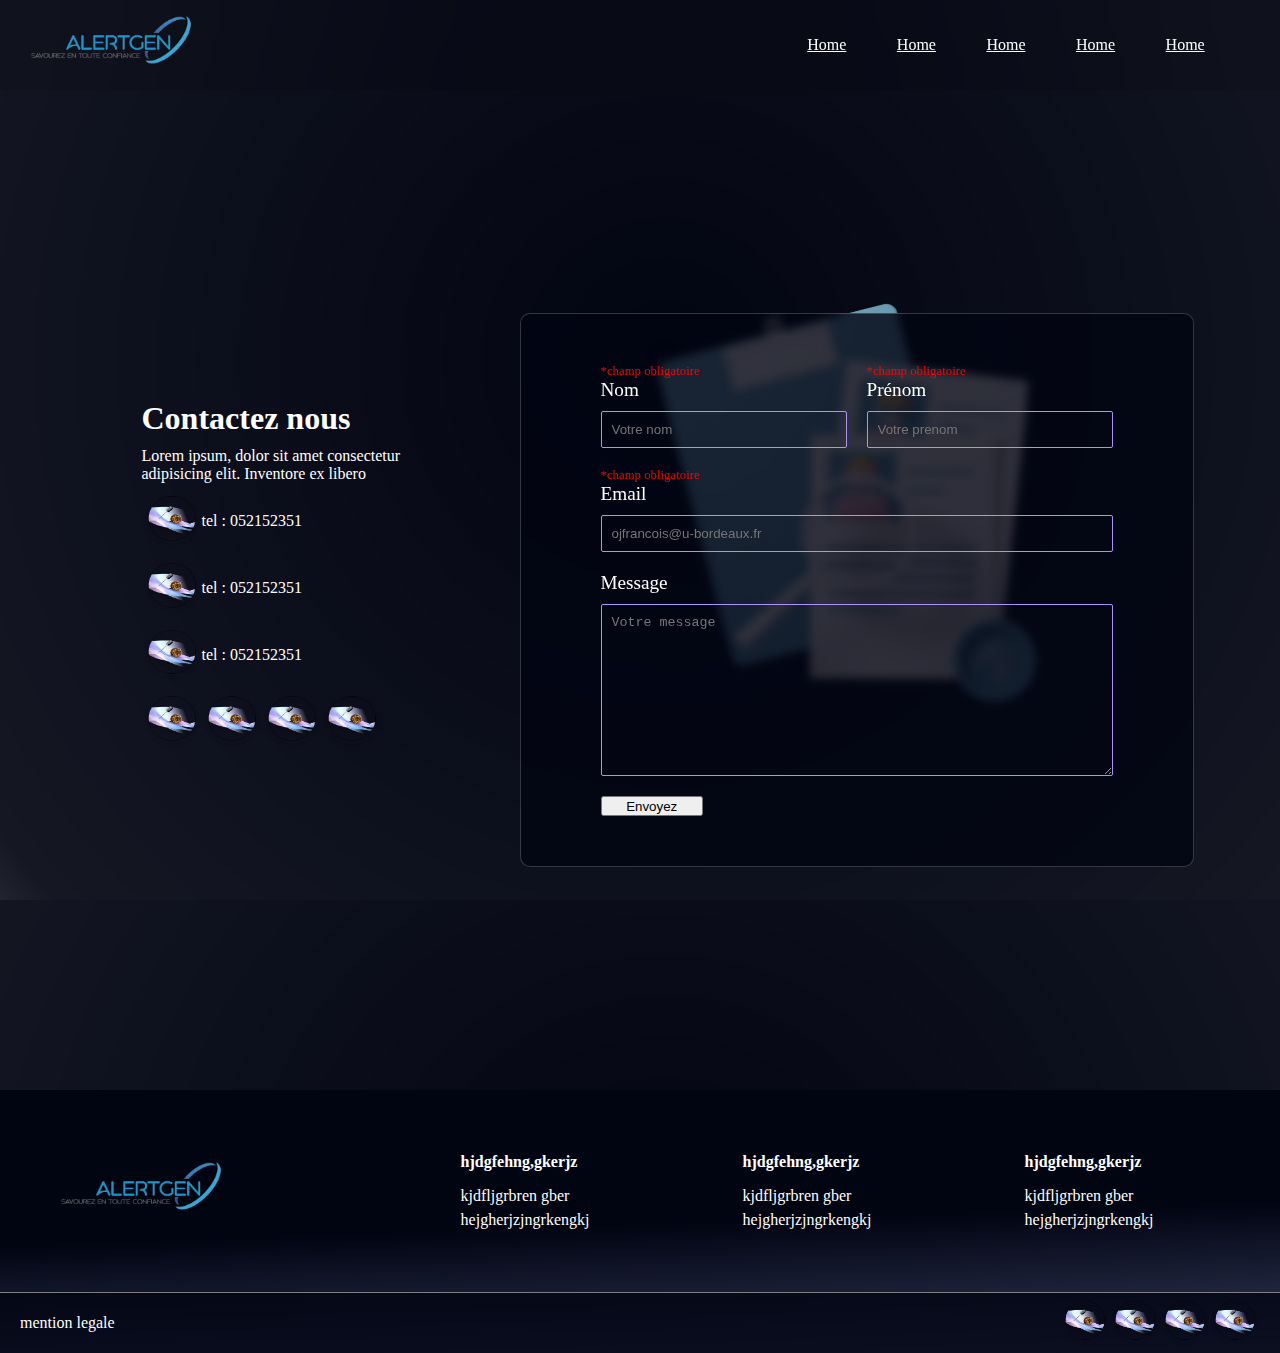
==== contact.html @ 4a850ba9 "Petite modif" ====
<!DOCTYPE html>
<html lang="en">

<head>
    <meta charset="UTF-8">
    <meta name="viewport" content="width=device-width, initial-scale=1.0">
    <title>Contacte</title>
    <link rel="stylesheet" href="contact.css">
</head>

<body>
    <header>
        <nav>
            <img src="logo.png" alt="logo entreprise">
            <ul class="menu-nav">
                <li><a href="#">Home</a></li>
                <li><a href="#">Home</a></li>
                <li><a href="#">Home</a></li>
                <li><a href="#">Home</a></li>
                <li><a href="#">Home</a></li>
            </ul>
        </nav>
    </header>
    <main>
        <section class="info">
            <div>
                <h3>Contactez nous</h3>
                <p>Lorem ipsum, dolor sit amet consectetur adipisicing elit. Inventore ex libero</p>
            </div>
            <div>
                <img src="aller.png" alt="">
                <p> tel : 052152351</p>
            </div>
            <div>
                <img src="aller.png" alt="">
                <p> tel : 052152351</p>
            </div>
            <div>
                <img src="aller.png" alt="">
                <p> tel : 052152351</p>
            </div>
            <div>
                <img src="aller.png" alt="">
                <img src="aller.png" alt="">
                <img src="aller.png" alt="">
                <img src="aller.png" alt="">
            </div>
        </section>
        <section class="formulaire">
            <form action="">
                <div>
                    <label for="nom">Nom<input type="text" placeholder="Votre nom" name="nom" required></label>
                    <label for="prenom">Prénom<input type="text" placeholder="Votre prenom" name="prenom"
                            required></label>
                </div>
                <label for="email">Email<input type="email" placeholder="ojfrancois@u-bordeaux.fr" name="email"
                        required></label>
                <label for="msg">Message<textarea name="msg" cols="30" rows="10"
                        placeholder="Votre message"></textarea></label>
                <button type="submit"> Envoyez</button>
            </form>
        </section>
        <video autoplay loop muted>
            <source src="arriere-formulaire.webm" type="video/webm">
        </video>
    </main>
    <footer>
        <div>
            <img src="logo.png" alt="">
            <div>
            <ul>
                <li>
                    <h4>hjdgfehng,gkerjz</h4>
                </li>
                <li>
                    kjdfljgrbren gber
                </li>
                <li>
                    hejgherjzjngrkengkj
                </li>
            </ul>
            <ul>
                <li>
                    <h4>hjdgfehng,gkerjz</h4>
                </li>
                <li>
                    kjdfljgrbren gber
                </li>
                <li>
                    hejgherjzjngrkengkj
                </li>
            </ul>
            <ul>
                <li>
                    <h4>hjdgfehng,gkerjz</h4>
                </li>
                <li>
                    kjdfljgrbren gber
                </li>
                <li>
                    hejgherjzjngrkengkj
                </li>
            </ul>
        </div>
        </div>
        <div class="bas_footer">
            <p>mention legale</p>
            <div>
                <img src="aller.png" alt="">
                <img src="aller.png" alt="">
                <img src="aller.png" alt="">
                <img src="aller.png" alt="">
            </div>
        </div>
    </footer>
</body>

</html>
---- contact.css ----
* {
    margin: 0;
    padding: 0;
}
body{
    background: radial-gradient(circle at 52% 40%, rgba(1, 4, 17, 1) 0%, rgba(1, 4, 17, 0.92) 95%, rgba(1, 4, 17, 0.87) 100%);
    color: white;
    height: 100vh;
}
header {
    position: relative;
    z-index: 2;
    height: 90px;
    background: rgba(0, 0, 0, 0.1);
    backdrop-filter: blur(50px);
}

nav {

    height: 90px;
    display: flex;
    justify-content: space-between;
    align-items: center;
}

nav img {
    justify-self: flex-start;
    align-items: center;
    width: 200px;
    height: 80px;
    margin-left: 20px;
}

.menu-nav {
    margin-right: 50px;
    width: 35%;
    list-style-type: none;
    display: flex;
    justify-content: space-around;
    align-items: center;

}



.menu-nav li {
    text-decoration: none;
    margin: 12px;

}

.menu-nav li a {
    color: white;
}

.menu-nav li a:hover {
    color: aqua;
}

main{
    display: flex;
    justify-content: space-around;
    align-items: center;
    height:100%;
    width: 100%;
    margin-top: 50px;
    margin-bottom: 50px;
}

.info{
    
    margin-left: 5rem;
    padding: 50px;
    padding-top: 20px;
    width: 25%;
    
    
}
.info div{
    display: flex;
    align-items: center;
    padding: 5px;
}

.info div img{
    width: 60px;
}

h3{
    font-size: 2rem;
}
.formulaire{
    width: 40%;
    max-height: fit-content;
    background: rgba(1, 4, 17, 0.80) ;
    border: 0.5px solid rgba(255, 255, 255, 0.2);
    border-radius: 10px;
    backdrop-filter: blur(5px);
    margin-right: 5rem;
    padding-left: 5rem;
    padding-right: 5rem;
    position: relative;
    z-index: 30;

}

.info div:first-child{
    display: flex;
    flex-direction: column;
    align-items: flex-start;
    gap: 10px;
    
}

form{
    display: flex;
    flex-direction: column;
    width: 100%;
    gap: 20px;
    margin-top: 50px;
    margin-bottom: 50px;
    position: relative;
    z-index: 2;

}


label{
    display: flex;
    flex-direction: column;
    width: 100%;
    font-size: 1.2rem;
}
form div{
    display: flex;
    gap: 20px;
}


input,textarea{
    background: none;
    border: 1.5px solid rgb(174, 146, 252);
    border-radius: 2px;
    padding: 10px;
    margin-top: 10px;
    color: aliceblue;
}

form button{
    width: 20%;
    height: 20px;
}
video{
    position: absolute;
    width: 60%;
    height: 60%;
    top: 228px;
    right: 44px;
    object-fit: contain;
    z-index: 0;
}

input:valid{border: 1.5px solid rgb(165, 199, 138);}
input:invalid{border: 1.5px solid rgb(174, 146, 252);}

label:has(> [required])::before{
    content: "*champ obligatoire";
    color: red;
    font-size: 0.8rem;
}

footer{
    width: 100%;
    max-height: fit-content;
    background: linear-gradient(178deg, #010411 50.68%, rgba(61, 69, 107, 0.79) 98.61%);
    color: white;
}

footer ul{
    list-style-type: none;
    
}

footer div:first-child{
    border-bottom: 1px solid gray;
    display: flex;
    justify-content: space-between;
    padding: 50px;
}

footer div:first-child>div{
    display: flex;
    width: 70%;
    justify-content: space-around;
    padding: 10px;
    gap: 20px;
}

footer div:first-child>img{
    width: 200px;
    height: 80px;
    display: flex;
    justify-self: flex-start;
    align-self: center;
}
.bas_footer{
    /*background-image: url(img_footer.svg) ;*/
    background-color:rgba(1, 4, 17, 0.79);
    height: 60px;
    background-size: cover;
    width: 100%;
    display: flex;
    justify-content: space-between;
    align-items: center;
    
    
}

.bas_footer img{
    width: 50px;
    height: 50px;
   
}

.bas_footer img:hover{
    transform: scale(1.1);
}
footer h4{
    margin-bottom: 10px;
}

footer li{
    padding: 3px;
}
.bas_footer>div{
    display: flex;
    margin-right: 20px;
    transition: 0.5s;
}

.bas_footer>p{
    margin-left: 20px;
}
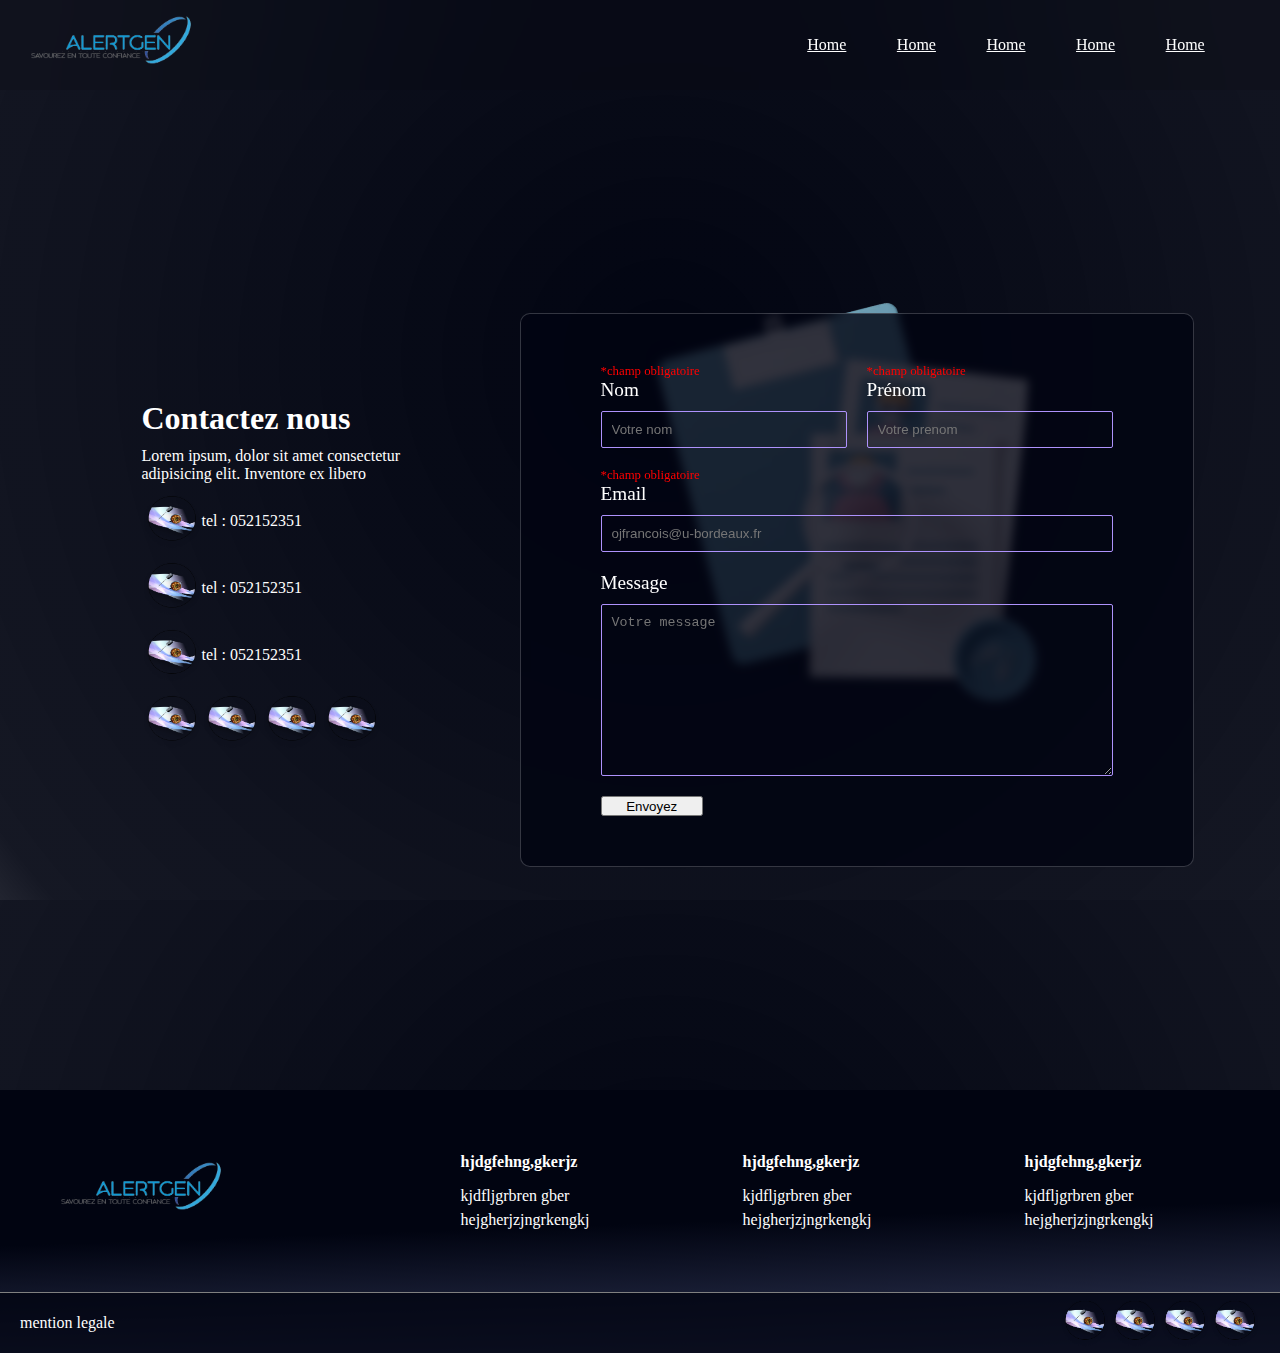
==== commit 7508b40a: "page detail entreprise" ====
--- a/contact.html
+++ b/contact.html
@@ -1,5 +1,5 @@
 <!DOCTYPE html>
-<html lang="en">
+<html lang="fr">
 
 <head>
     <meta charset="UTF-8">
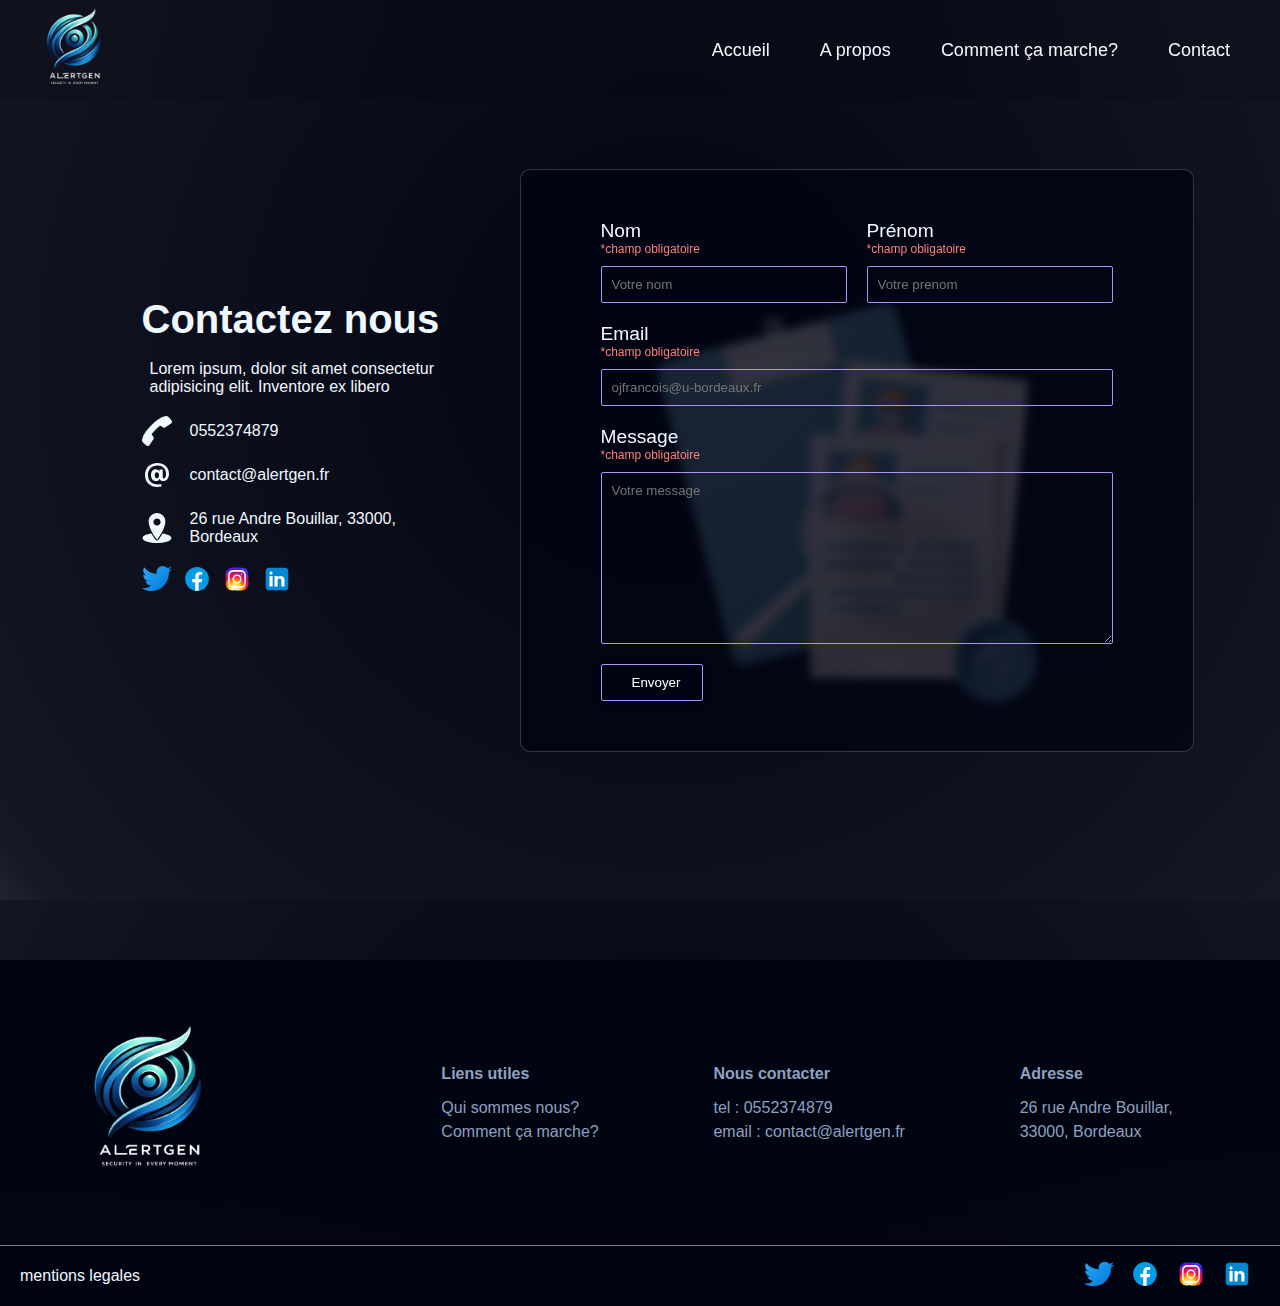
==== commit 026a1a51: "page contact responsive" ====
--- a/contact.html
+++ b/contact.html
@@ -9,55 +9,69 @@
 </head>
 
 <body>
-    <header>
-        <nav>
-            <img src="logo.png" alt="logo entreprise">
-            <ul class="menu-nav">
-                <li><a href="#">Home</a></li>
-                <li><a href="#">Home</a></li>
-                <li><a href="#">Home</a></li>
-                <li><a href="#">Home</a></li>
-                <li><a href="#">Home</a></li>
+    <header class="header">
+        <div class="logo">
+            <a href="#">
+                <img src="logo_alertgen.png" alt="">
+            </a>
+        </div>
+        <div class="navigation">
+
+            <input type="checkbox" class="menu-tel">
+            <div class="hamburger"></div>
+            <ul class="menu">
+                <li><a href="index.html">Accueil</a></li>
+                <li><a href="qui_sommes_nous.html">A propos</a></li>
+                <li><a href="detail_entreprise.html">Comment ça marche?</a></li>
+                <li><a href="contact.html">Contact</a></li>
             </ul>
-        </nav>
+        </div>
     </header>
     <main>
         <section class="info">
             <div>
-                <h3>Contactez nous</h3>
+                <h1>Contactez nous</h1>
                 <p>Lorem ipsum, dolor sit amet consectetur adipisicing elit. Inventore ex libero</p>
             </div>
             <div>
-                <img src="aller.png" alt="">
-                <p> tel : 052152351</p>
+                <img src="tel.png" alt="icone telephone">
+                <p> 0552374879</p>
             </div>
             <div>
-                <img src="aller.png" alt="">
-                <p> tel : 052152351</p>
+                <img src="arobase.svg" alt="icone @">
+                <p>contact@alertgen.fr</p>
             </div>
             <div>
-                <img src="aller.png" alt="">
-                <p> tel : 052152351</p>
+                <img src="point_gps.svg" alt="icone point gps">
+                <p>26 rue Andre Bouillar, 33000, Bordeaux</p>
             </div>
             <div>
-                <img src="aller.png" alt="">
-                <img src="aller.png" alt="">
-                <img src="aller.png" alt="">
-                <img src="aller.png" alt="">
+                <img src="twitter.svg" alt="twitter">
+                <img src="Facebook.svg" alt="facebook">
+                <img src="Instagram.svg" alt="Instagram">
+                <img src="LinkedIn.svg" alt="LinkedIn">
             </div>
         </section>
         <section class="formulaire">
-            <form action="">
+            <form>
                 <div>
-                    <label for="nom">Nom<input type="text" placeholder="Votre nom" name="nom" required></label>
-                    <label for="prenom">Prénom<input type="text" placeholder="Votre prenom" name="prenom"
-                            required></label>
+                    <label for="nom">
+                        Nom
+                        <span>*champ obligatoire</span>
+                        <input type="text" placeholder="Votre nom" id="nom" name="nom" required>
+                    </label>
+                    <label for="prenom">Prénom
+                        <span>*champ obligatoire</span>
+                        <input type="text" placeholder="Votre prenom" id="prenom" name="prenom" required></label>
                 </div>
-                <label for="email">Email<input type="email" placeholder="ojfrancois@u-bordeaux.fr" name="email"
-                        required></label>
-                <label for="msg">Message<textarea name="msg" cols="30" rows="10"
-                        placeholder="Votre message"></textarea></label>
-                <button type="submit"> Envoyez</button>
+                <label for="email">Email
+                    <span>*champ obligatoire</span>
+                    <input type="email" placeholder="ojfrancois@u-bordeaux.fr" id="email" name="email" required></label>
+                <label for="msg">Message
+                    <span>*champ obligatoire</span>
+                    <textarea name="msg" id="msg" cols="30" rows="10"
+                        placeholder="Votre message" required></textarea></label>
+                <button class="btn" type="submit"> Envoyer</button>
             </form>
         </section>
         <video autoplay loop muted>
@@ -66,50 +80,53 @@
     </main>
     <footer>
         <div>
-            <img src="logo.png" alt="">
+            <a href="">
+                <img src="logo_alertgen.png" alt="logo alertgen">
+            </a>
+
             <div>
-            <ul>
-                <li>
-                    <h4>hjdgfehng,gkerjz</h4>
-                </li>
-                <li>
-                    kjdfljgrbren gber
-                </li>
-                <li>
-                    hejgherjzjngrkengkj
-                </li>
-            </ul>
-            <ul>
-                <li>
-                    <h4>hjdgfehng,gkerjz</h4>
-                </li>
-                <li>
-                    kjdfljgrbren gber
-                </li>
-                <li>
-                    hejgherjzjngrkengkj
-                </li>
-            </ul>
-            <ul>
-                <li>
-                    <h4>hjdgfehng,gkerjz</h4>
-                </li>
-                <li>
-                    kjdfljgrbren gber
-                </li>
-                <li>
-                    hejgherjzjngrkengkj
-                </li>
-            </ul>
-        </div>
+                <ul>
+                    <li>
+                        <h4>Liens utiles</h4>
+                    </li>
+                    <li>
+                        <a href="qui_sommes_nous.html">Qui sommes nous?</a>
+                    </li>
+                    <li>
+                        <a href="detail_entreprise.html">Comment ça marche?</a>
+                    </li>
+                </ul>
+                <ul>
+                    <li>
+                        <h4>Nous contacter</h4>
+                    </li>
+                    <li>
+                        tel : 0552374879
+                    </li>
+                    <li>
+                        email : contact@alertgen.fr
+                    </li>
+                </ul>
+                <ul>
+                    <li>
+                        <h4>Adresse</h4>
+                    </li>
+                    <li>
+                        26 rue Andre Bouillar,
+                    </li>
+                    <li>
+                        33000, Bordeaux
+                    </li>
+                </ul>
+            </div>
         </div>
         <div class="bas_footer">
-            <p>mention legale</p>
+            <a href="mentions_legales.html">mentions legales</a>
             <div>
-                <img src="aller.png" alt="">
-                <img src="aller.png" alt="">
-                <img src="aller.png" alt="">
-                <img src="aller.png" alt="">
+                <a href="#"><img src="twitter.svg" alt="twitter"></a>
+                <a href="#"><img src="Facebook.svg" alt="facebook"></a>
+                <a href="#"><img src="Instagram.svg" alt="Instagram"></a>
+                <a href="#"><img src="LinkedIn.svg" alt="LinkedIn"></a>
             </div>
         </div>
     </footer>
--- a/contact.css
+++ b/contact.css
@@ -1,98 +1,272 @@
 * {
+    font-family: 'Lato', sans-serif;
     margin: 0;
     padding: 0;
-}
-body{
+
+}
+
+body {
     background: radial-gradient(circle at 52% 40%, rgba(1, 4, 17, 1) 0%, rgba(1, 4, 17, 0.92) 95%, rgba(1, 4, 17, 0.87) 100%);
     color: white;
     height: 100vh;
 }
-header {
+
+html {
+    scroll-behavior: smooth;
+}
+
+.header {
     position: relative;
-    z-index: 2;
-    height: 90px;
+    width: 100%;
+    display: flex;
+    justify-content: space-between;
+    align-items: center;
     background: rgba(0, 0, 0, 0.1);
     backdrop-filter: blur(50px);
-}
-
-nav {
-
-    height: 90px;
+    padding: 0 25px;
+    transition: 0.3s;
+    box-sizing: border-box;
+    z-index: 4;
+}
+
+.logo a {
+    display: block;
+}
+
+.logo a img {
+    display: block;
+    width: 100px;
+    height: 100px;
+}
+
+.navigation {
     display: flex;
     justify-content: space-between;
     align-items: center;
 }
 
-nav img {
-    justify-self: flex-start;
-    align-items: center;
-    width: 200px;
-    height: 80px;
-    margin-left: 20px;
-}
-
-.menu-nav {
-    margin-right: 50px;
-    width: 35%;
+.menu {
+    display: flex;
+    justify-content: center;
+    flex-direction: row;
+    align-items: center;
+    z-index: 1;
+    transition: 0.5s;
+}
+
+.menu li {
     list-style-type: none;
+}
+
+.menu li a {
+    color: aliceblue;
+    text-decoration: none;
+    display: block;
+    padding: 40px 25px;
+    font-size: 18px;
+    line-height: 1;
+    transition: 0.3s;
+}
+
+.menu li a:hover {
+    box-shadow: 0 -5px 0px aliceblue inset, 500px 0 0 rgba(255, 255, 255, 0.03) inset;
+    padding: 35px 25px 45px 25px;
+
+}
+
+.hamburger {
+    position: relative;
+    width: 30px;
+    height: 4px;
+    background: aliceblue;
+    border-radius: 10px;
+    cursor: pointer;
+    z-index: 2;
+    transition: 0.3s;
+}
+
+.hamburger:before,
+.hamburger:after {
+    content: "";
+    position: absolute;
+    height: 4px;
+    right: 0;
+    background: aliceblue;
+    border-radius: 10px;
+    transition: 0.3s;
+}
+
+.hamburger:before {
+    top: -10px;
+    width: 20px;
+}
+
+.hamburger:after {
+    top: 10px;
+    width: 25px;
+}
+
+.menu-tel {
+    position: absolute;
+    width: 30px;
+    height: 100%;
+    z-index: 3;
+    cursor: pointer;
+    opacity: 0;
+}
+
+.hamburger,
+.menu-tel {
+    display: none;
+}
+
+.navigation input:checked~.hamburger {
+    background: transparent;
+}
+
+.navigation input:checked~.hamburger:before {
+    top: 0;
+    transform: rotate(-45deg);
+    width: 30px;
+}
+
+.navigation input:checked~.hamburger:after {
+    top: 0;
+    transform: rotate(45deg);
+    width: 30px;
+}
+
+.navigation input:checked~.menu {
+    right: 0;
+    display: block;
+    box-shadow: -20px 0 40px rgba(0, 0, 0, 0.3);
+}
+
+/* NavBar mobile */
+@media screen and (max-width:992px) {
+
+    .hamburger,
+    .menu-tel {
+        display: block;
+    }
+
+    .header {
+        padding: 10px 20px;
+    }
+
+    .menu {
+        justify-content: start;
+        flex-direction: column;
+        align-items: center;
+        background: rgba(1, 4, 17, 0.9);
+        display: none;
+        position: fixed;
+        top: 0;
+        right: -300px;
+
+        width: 300px;
+        height: 92vh;
+        padding-top: 65px;
+
+    }
+
+    .menu li {
+        width: 100%;
+    }
+
+    .menu li a,
+    .menu li a:hover {
+        padding: 30px;
+        font-size: 24px;
+        box-shadow: 0 1px 0 rgba(255, 255, 255, 0.1) inset;
+
+    }
+}
+
+
+
+main {
     display: flex;
     justify-content: space-around;
     align-items: center;
-
-}
-
-
-
-.menu-nav li {
+    height: 100%;
+    width: 100%;
+    margin-top: -90px;
+    margin-bottom: 50px;
+}
+
+h1 {
+    font-size: 2.5rem;
+
+}
+
+.btn {
+    width: 20%;
+    color: #fff;
+    background-color: rgba(1, 4, 17, 0.1);
+    border: rgb(174, 146, 252) solid 1px;
+    padding: 10px 30px;
     text-decoration: none;
-    margin: 12px;
-
-}
-
-.menu-nav li a {
-    color: white;
-}
-
-.menu-nav li a:hover {
-    color: aqua;
-}
-
-main{
-    display: flex;
-    justify-content: space-around;
-    align-items: center;
-    height:100%;
-    width: 100%;
-    margin-top: 50px;
-    margin-bottom: 50px;
-}
-
-.info{
-    
+    box-shadow: rgba(0, 0, 0, 0.15) 0px 2px 8px;
+    border-radius: 2px;
+    transition: 255ms;
+    text-align: center;
+    cursor: pointer;
+
+}
+
+
+
+.btn:hover {
+    transition: 255ms;
+    transform: translateY(-0px);
+    background-color: rgb(174, 146, 252);
+    color: aliceblue;
+
+}
+
+.info {
+
     margin-left: 5rem;
     padding: 50px;
     padding-top: 20px;
     width: 25%;
-    
-    
-}
-.info div{
-    display: flex;
-    align-items: center;
+    color: aliceblue;
+
+
+}
+
+
+
+.info div {
+    display: flex;
+    align-items: center;
+
     padding: 5px;
 }
 
-.info div img{
-    width: 60px;
-}
-
-h3{
-    font-size: 2rem;
-}
-.formulaire{
+.info div p {
+    padding: 8px;
+}
+
+.info div img {
+    width: 30px;
+    margin-right: 10px;
+}
+
+.info div:last-child img {
+    transition: 0.5s;
+}
+
+.info div:last-child img:hover {
+    transform: scale(1.5);
+}
+
+
+.formulaire {
     width: 40%;
     max-height: fit-content;
-    background: rgba(1, 4, 17, 0.80) ;
+    background: rgba(1, 4, 17, 0.80);
     border: 0.5px solid rgba(255, 255, 255, 0.2);
     border-radius: 10px;
     backdrop-filter: blur(5px);
@@ -100,19 +274,19 @@
     padding-left: 5rem;
     padding-right: 5rem;
     position: relative;
-    z-index: 30;
-
-}
-
-.info div:first-child{
+    z-index: 1;
+
+}
+
+.info div:first-child {
     display: flex;
     flex-direction: column;
     align-items: flex-start;
     gap: 10px;
-    
-}
-
-form{
+
+}
+
+form {
     display: flex;
     flex-direction: column;
     width: 100%;
@@ -125,19 +299,22 @@
 }
 
 
-label{
+label {
     display: flex;
     flex-direction: column;
     width: 100%;
     font-size: 1.2rem;
-}
-form div{
+    color: aliceblue;
+}
+
+form div {
     display: flex;
     gap: 20px;
 }
 
 
-input,textarea{
+input,
+textarea {
     background: none;
     border: 1.5px solid rgb(174, 146, 252);
     border-radius: 2px;
@@ -146,11 +323,8 @@
     color: aliceblue;
 }
 
-form button{
-    width: 20%;
-    height: 20px;
-}
-video{
+
+video {
     position: absolute;
     width: 60%;
     height: 60%;
@@ -160,84 +334,254 @@
     z-index: 0;
 }
 
-input:valid{border: 1.5px solid rgb(165, 199, 138);}
-input:invalid{border: 1.5px solid rgb(174, 146, 252);}
-
-label:has(> [required])::before{
-    content: "*champ obligatoire";
-    color: red;
-    font-size: 0.8rem;
-}
-
-footer{
+input:valid {
+    border: 1.5px solid rgb(165, 199, 138);
+}
+
+input:invalid {
+    border: 1.5px solid rgb(174, 146, 252);
+}
+
+label span {
+    color: rgb(255, 127, 127);
+    font-size: 0.75rem;
+}
+
+footer {
     width: 100%;
     max-height: fit-content;
-    background: linear-gradient(178deg, #010411 50.68%, rgba(61, 69, 107, 0.79) 98.61%);
-    color: white;
-}
-
-footer ul{
+    background: linear-gradient(178deg, #010411 50.68%, rgba(1, 4, 17, 0.79) 98.61%);
+    color: #8CA2C0;
+}
+
+footer ul {
     list-style-type: none;
-    
-}
-
-footer div:first-child{
+
+}
+
+footer div:first-child {
     border-bottom: 1px solid gray;
     display: flex;
     justify-content: space-between;
     padding: 50px;
 }
 
-footer div:first-child>div{
+footer div:first-child>div {
     display: flex;
     width: 70%;
     justify-content: space-around;
+    align-items: center;
     padding: 10px;
     gap: 20px;
 }
 
-footer div:first-child>img{
+footer div:first-child>a>img {
     width: 200px;
-    height: 80px;
+    height: 185px;
     display: flex;
     justify-self: flex-start;
     align-self: center;
 }
-.bas_footer{
-    /*background-image: url(img_footer.svg) ;*/
-    background-color:rgba(1, 4, 17, 0.79);
+
+.bas_footer {
+    background-color: rgba(1, 4, 17, 0.79);
     height: 60px;
     background-size: cover;
     width: 100%;
     display: flex;
     justify-content: space-between;
     align-items: center;
-    
-    
-}
-
-.bas_footer img{
-    width: 50px;
-    height: 50px;
-   
-}
-
-.bas_footer img:hover{
+
+
+}
+
+.bas_footer a>img {
+    width: 30px;
+    height: 30px;
+    margin: 8px;
+
+}
+
+.bas_footer img:hover {
     transform: scale(1.1);
 }
-footer h4{
+
+footer h4 {
     margin-bottom: 10px;
 }
 
-footer li{
+footer li {
     padding: 3px;
 }
-.bas_footer>div{
+
+.bas_footer>div {
     display: flex;
     margin-right: 20px;
     transition: 0.5s;
 }
 
-.bas_footer>p{
+.bas_footer>a {
+    text-decoration: none;
     margin-left: 20px;
+    color: aliceblue;
+}
+
+footer li a {
+    text-decoration: none;
+    color: #8CA2C0;
+}
+
+/* Version mobile */
+@media screen and (max-width: 600px) {
+
+    /* Form */
+    main {
+        display: flex;
+        flex-direction: column;
+        align-items: center;
+        height: fit-content;
+        width: 100%;
+        margin-top: 50px;
+        margin-bottom: 50px;
+    }
+
+    .info {
+        margin-left: 0;
+        padding: 50px;
+        padding-top: 20px;
+        width: 70%;
+        color: aliceblue;
+    }
+    
+    
+    .info div {
+        display: flex;
+        align-items: center;
+    
+        padding: 5px;
+    }
+    
+    .info div p {
+        padding: 8px;
+    }
+    
+    .info div img {
+        width: 30px;
+        margin-right: 10px;
+    }
+    
+    .info div:last-child img {
+        transition: 0.5s;
+    }
+    
+    .info div:last-child img:hover {
+        transform: scale(1.5);
+    }
+    
+    .btn{
+        width: 60%;
+    }
+    
+    .formulaire {
+        width: 60%;
+        max-height: fit-content;
+        background: rgba(1, 4, 17, 0.80);
+        border: 0.5px solid rgba(255, 255, 255, 0.2);
+        border-radius: 10px;
+        backdrop-filter: blur(5px);
+        margin-right: 0;
+        padding-left: 3rem;
+        padding-right: 3rem;
+        position: relative;
+        z-index: 1;
+    
+    }
+    
+    .info div:first-child {
+        display: flex;
+        flex-direction: column;
+        align-items: flex-start;
+        gap: 10px;
+    
+    }
+    
+    form {
+        display: flex;
+        flex-direction: column;
+        width: 100%;
+        gap: 20px;
+        margin-top: 50px;
+        margin-bottom: 50px;
+        position: relative;
+        z-index: 2;
+    
+    }
+    
+    
+    label {
+        display: flex;
+        flex-direction: column;
+        width: 100%;
+        font-size: 1.2rem;
+        color: aliceblue;
+    }
+    
+    form div {
+        display: flex;
+        flex-direction: column;
+        gap: 20px;
+    }
+    
+    
+    input,
+    textarea {
+        background: none;
+        border: 1.5px solid rgb(174, 146, 252);
+        border-radius: 2px;
+        padding: 10px;
+        margin-top: 10px;
+        color: aliceblue;
+    }
+    
+    
+    video {
+        position: absolute;
+        width: 80%;
+        height: 60%;
+        top: 600px;
+        right: 44px;
+        object-fit: contain;
+        z-index: 0;
+    }
+
+    /* Form */
+
+
+    /* Footer */
+    footer div:first-child {
+        border-bottom: 1px solid gray;
+        display: flex;
+        flex-direction: column;
+        justify-content: center;
+        align-items: center;
+        padding: 50px;
+    }
+
+    footer div:first-child>div {
+        display: flex;
+        flex-direction: column;
+        width: 70%;
+        justify-content: c-around;
+        align-items: center;
+        padding: 10px;
+        gap: 20px;
+    }
+
+
+    footer ul {
+        width: 80%;
+        text-align: center;
+    }
+
+    /* Footer */
 }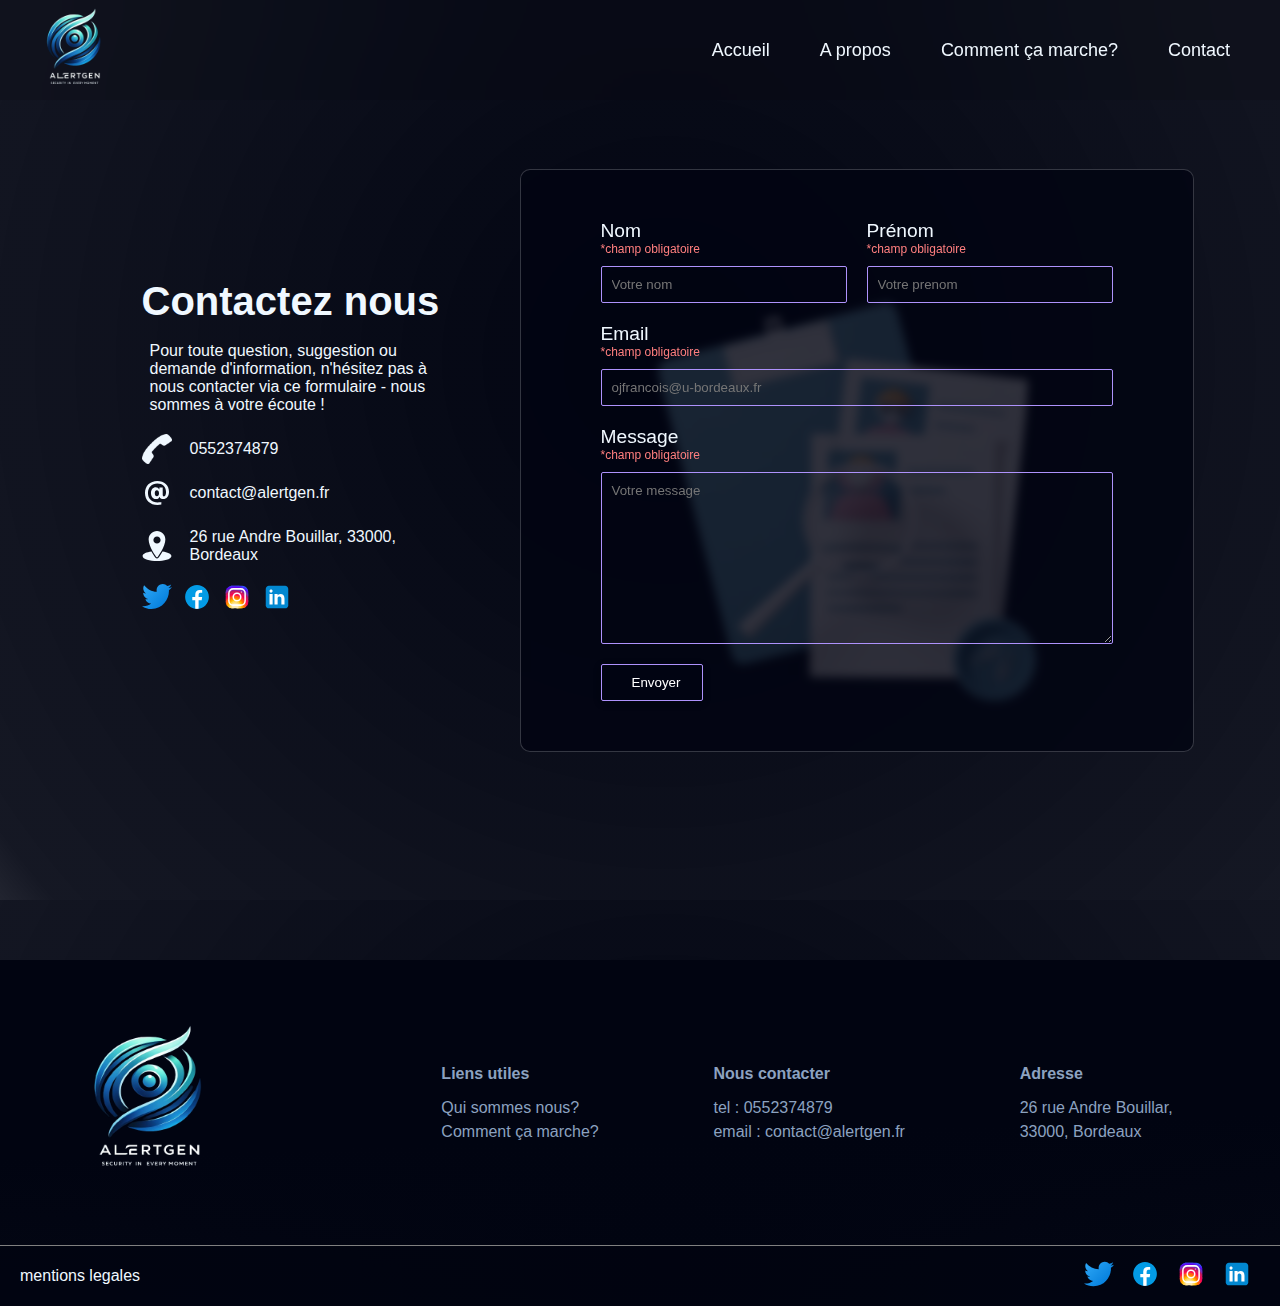
==== commit 11851c75: "ajout du texte sur page contact" ====
--- a/contact.html
+++ b/contact.html
@@ -1,135 +1,156 @@
 <!DOCTYPE html>
 <html lang="fr">
+  <head>
+    <meta charset="UTF-8" />
+    <meta name="viewport" content="width=device-width, initial-scale=1.0" />
+    <title>Contacte</title>
+    <link rel="stylesheet" href="contact.css" />
+  </head>
 
-<head>
-    <meta charset="UTF-8">
-    <meta name="viewport" content="width=device-width, initial-scale=1.0">
-    <title>Contacte</title>
-    <link rel="stylesheet" href="contact.css">
-</head>
-
-<body>
+  <body>
     <header class="header">
-        <div class="logo">
-            <a href="#">
-                <img src="logo_alertgen.png" alt="">
-            </a>
-        </div>
-        <div class="navigation">
-
-            <input type="checkbox" class="menu-tel">
-            <div class="hamburger"></div>
-            <ul class="menu">
-                <li><a href="index.html">Accueil</a></li>
-                <li><a href="qui_sommes_nous.html">A propos</a></li>
-                <li><a href="detail_entreprise.html">Comment ça marche?</a></li>
-                <li><a href="contact.html">Contact</a></li>
-            </ul>
-        </div>
+      <div class="logo">
+        <a href="#">
+          <img src="assets/img/logo_alertgen.png" alt="" />
+        </a>
+      </div>
+      <div class="navigation">
+        <input type="checkbox" class="menu-tel" />
+        <div class="hamburger"></div>
+        <ul class="menu">
+          <li><a href="index.html">Accueil</a></li>
+          <li><a href="qui_sommes_nous.html">A propos</a></li>
+          <li><a href="detail_entreprise.html">Comment ça marche?</a></li>
+          <li><a href="contact.html">Contact</a></li>
+        </ul>
+      </div>
     </header>
     <main>
-        <section class="info">
-            <div>
-                <h1>Contactez nous</h1>
-                <p>Lorem ipsum, dolor sit amet consectetur adipisicing elit. Inventore ex libero</p>
-            </div>
-            <div>
-                <img src="tel.png" alt="icone telephone">
-                <p> 0552374879</p>
-            </div>
-            <div>
-                <img src="arobase.svg" alt="icone @">
-                <p>contact@alertgen.fr</p>
-            </div>
-            <div>
-                <img src="point_gps.svg" alt="icone point gps">
-                <p>26 rue Andre Bouillar, 33000, Bordeaux</p>
-            </div>
-            <div>
-                <img src="twitter.svg" alt="twitter">
-                <img src="Facebook.svg" alt="facebook">
-                <img src="Instagram.svg" alt="Instagram">
-                <img src="LinkedIn.svg" alt="LinkedIn">
-            </div>
-        </section>
-        <section class="formulaire">
-            <form>
-                <div>
-                    <label for="nom">
-                        Nom
-                        <span>*champ obligatoire</span>
-                        <input type="text" placeholder="Votre nom" id="nom" name="nom" required>
-                    </label>
-                    <label for="prenom">Prénom
-                        <span>*champ obligatoire</span>
-                        <input type="text" placeholder="Votre prenom" id="prenom" name="prenom" required></label>
-                </div>
-                <label for="email">Email
-                    <span>*champ obligatoire</span>
-                    <input type="email" placeholder="ojfrancois@u-bordeaux.fr" id="email" name="email" required></label>
-                <label for="msg">Message
-                    <span>*champ obligatoire</span>
-                    <textarea name="msg" id="msg" cols="30" rows="10"
-                        placeholder="Votre message" required></textarea></label>
-                <button class="btn" type="submit"> Envoyer</button>
-            </form>
-        </section>
-        <video autoplay loop muted>
-            <source src="arriere-formulaire.webm" type="video/webm">
-        </video>
+      <section class="info">
+        <div>
+          <h1>Contactez nous</h1>
+          <p>
+            Pour toute question, suggestion ou demande d'information, n'hésitez
+            pas à nous contacter via ce formulaire - nous sommes à votre écoute
+            !
+          </p>
+        </div>
+        <div>
+          <img src="assets/img/tel.png" alt="icone telephone" />
+          <p>0552374879</p>
+        </div>
+        <div>
+          <img src="assets/img/arobase.svg" alt="icone @" />
+          <p>contact@alertgen.fr</p>
+        </div>
+        <div>
+          <img src="assets/img/point_gps.svg" alt="icone point gps" />
+          <p>26 rue Andre Bouillar, 33000, Bordeaux</p>
+        </div>
+        <div>
+          <img src="assets/img/twitter.svg" alt="twitter" />
+          <img src="assets/img/Facebook.svg" alt="facebook" />
+          <img src="assets/img/Instagram.svg" alt="Instagram" />
+          <img src="assets/img/LinkedIn.svg" alt="LinkedIn" />
+        </div>
+      </section>
+      <section class="formulaire">
+        <form>
+          <div>
+            <label for="nom">
+              Nom
+              <span>*champ obligatoire</span>
+              <input
+                type="text"
+                placeholder="Votre nom"
+                id="nom"
+                name="nom"
+                required
+              />
+            </label>
+            <label for="prenom"
+              >Prénom
+              <span>*champ obligatoire</span>
+              <input
+                type="text"
+                placeholder="Votre prenom"
+                id="prenom"
+                name="prenom"
+                required
+            /></label>
+          </div>
+          <label for="email"
+            >Email
+            <span>*champ obligatoire</span>
+            <input
+              type="email"
+              placeholder="ojfrancois@u-bordeaux.fr"
+              id="email"
+              name="email"
+              required
+          /></label>
+          <label for="msg"
+            >Message
+            <span>*champ obligatoire</span>
+            <textarea
+              name="msg"
+              id="msg"
+              cols="30"
+              rows="10"
+              placeholder="Votre message"
+              required
+            ></textarea>
+          </label>
+          <button class="btn" type="submit">Envoyer</button>
+        </form>
+      </section>
+      <video autoplay loop muted>
+        <source src="assets/video/arriere-formulaire.webm" type="video/webm" />
+      </video>
     </main>
     <footer>
+      <div>
+        <a href="">
+          <img src="assets/img/logo_alertgen.png" alt="logo alertgen" />
+        </a>
+
         <div>
-            <a href="">
-                <img src="logo_alertgen.png" alt="logo alertgen">
-            </a>
-
-            <div>
-                <ul>
-                    <li>
-                        <h4>Liens utiles</h4>
-                    </li>
-                    <li>
-                        <a href="qui_sommes_nous.html">Qui sommes nous?</a>
-                    </li>
-                    <li>
-                        <a href="detail_entreprise.html">Comment ça marche?</a>
-                    </li>
-                </ul>
-                <ul>
-                    <li>
-                        <h4>Nous contacter</h4>
-                    </li>
-                    <li>
-                        tel : 0552374879
-                    </li>
-                    <li>
-                        email : contact@alertgen.fr
-                    </li>
-                </ul>
-                <ul>
-                    <li>
-                        <h4>Adresse</h4>
-                    </li>
-                    <li>
-                        26 rue Andre Bouillar,
-                    </li>
-                    <li>
-                        33000, Bordeaux
-                    </li>
-                </ul>
-            </div>
+          <ul>
+            <li>
+              <h4>Liens utiles</h4>
+            </li>
+            <li>
+              <a href="qui_sommes_nous.html">Qui sommes nous?</a>
+            </li>
+            <li>
+              <a href="detail_entreprise.html">Comment ça marche?</a>
+            </li>
+          </ul>
+          <ul>
+            <li>
+              <h4>Nous contacter</h4>
+            </li>
+            <li>tel : 0552374879</li>
+            <li>email : contact@alertgen.fr</li>
+          </ul>
+          <ul>
+            <li>
+              <h4>Adresse</h4>
+            </li>
+            <li>26 rue Andre Bouillar,</li>
+            <li>33000, Bordeaux</li>
+          </ul>
         </div>
-        <div class="bas_footer">
-            <a href="mentions_legales.html">mentions legales</a>
-            <div>
-                <a href="#"><img src="twitter.svg" alt="twitter"></a>
-                <a href="#"><img src="Facebook.svg" alt="facebook"></a>
-                <a href="#"><img src="Instagram.svg" alt="Instagram"></a>
-                <a href="#"><img src="LinkedIn.svg" alt="LinkedIn"></a>
-            </div>
+      </div>
+      <div class="bas_footer">
+        <a href="mentions_legales.html">mentions legales</a>
+        <div>
+          <a href="#"><img src="assets/img/twitter.svg" alt="twitter" /></a>
+          <a href="#"><img src="assets/img/Facebook.svg" alt="facebook" /></a>
+          <a href="#"><img src="assets/img/Instagram.svg" alt="Instagram" /></a>
+          <a href="#"><img src="assets/img/LinkedIn.svg" alt="LinkedIn" /></a>
         </div>
+      </div>
     </footer>
-</body>
-
-</html>+  </body>
+</html>
--- a/contact.css
+++ b/contact.css
@@ -571,7 +571,7 @@
         display: flex;
         flex-direction: column;
         width: 70%;
-        justify-content: c-around;
+        justify-content: space-around;
         align-items: center;
         padding: 10px;
         gap: 20px;
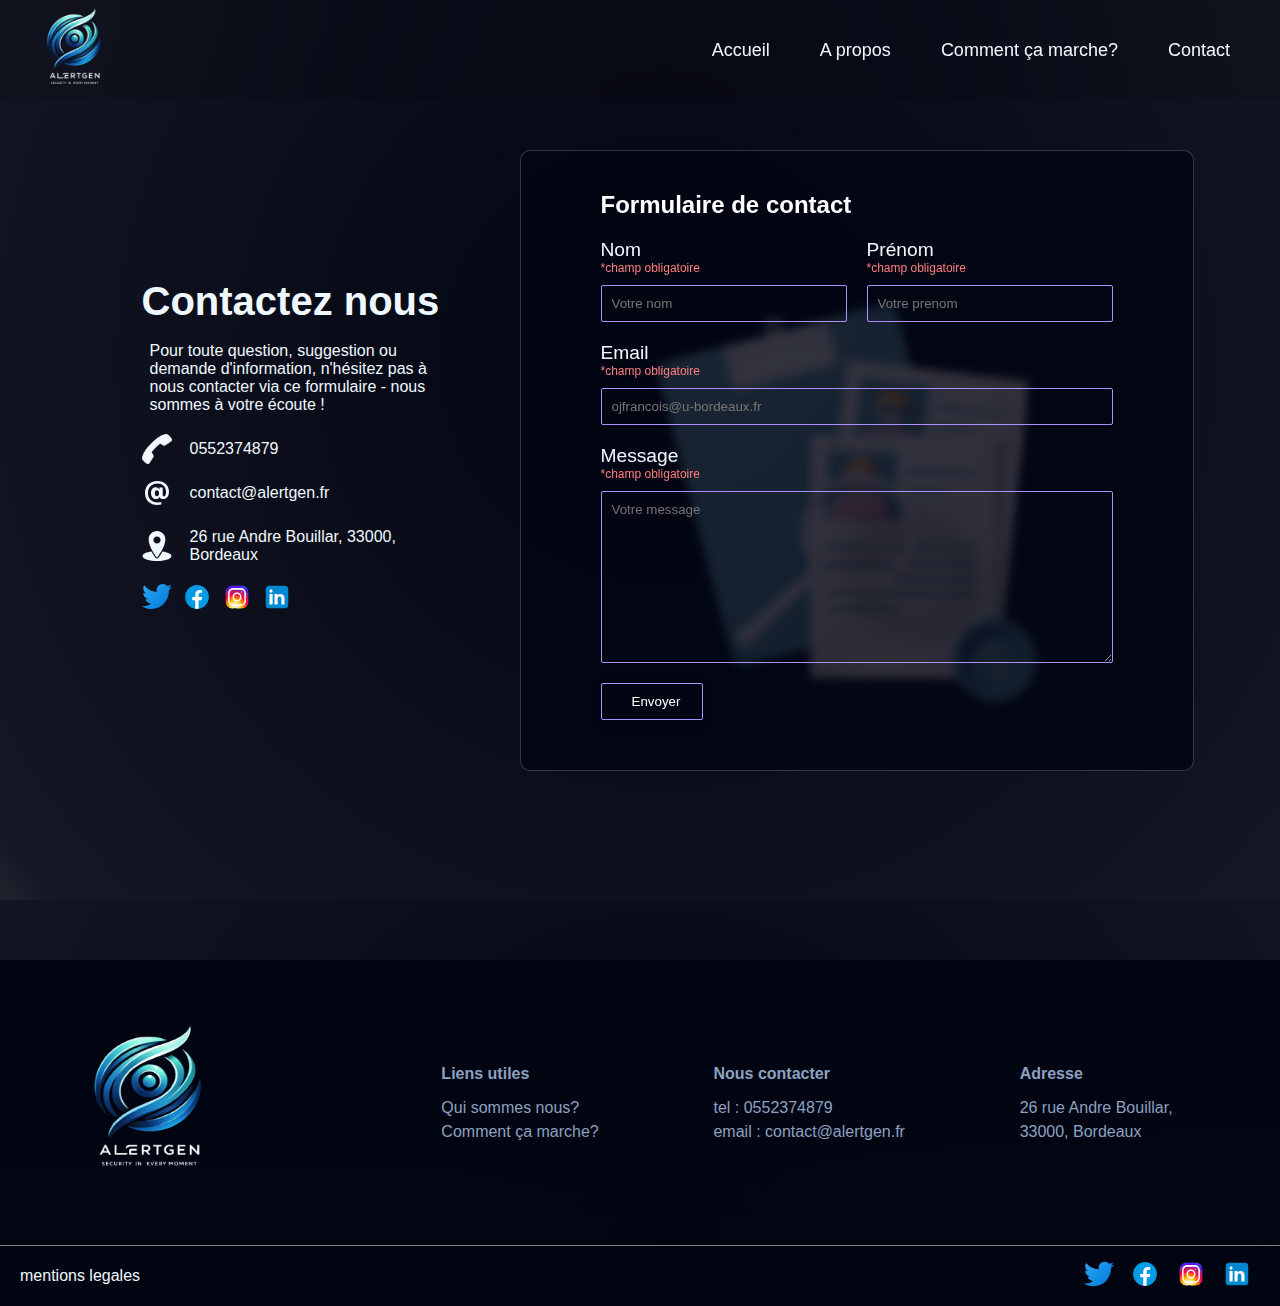
==== commit 5463a8b0: "check w3c html et css good" ====
--- a/contact.html
+++ b/contact.html
@@ -55,6 +55,7 @@
         </div>
       </section>
       <section class="formulaire">
+        <h2>Formulaire de contact</h2>
         <form>
           <div>
             <label for="nom">
--- a/contact.css
+++ b/contact.css
@@ -273,9 +273,16 @@
     margin-right: 5rem;
     padding-left: 5rem;
     padding-right: 5rem;
+    padding-top: 20px;
     position: relative;
     z-index: 1;
 
+}
+
+.formulaire h2 {
+    margin-top: 20px;
+    font-size: 1.5rem;
+    margin-bottom: -30px; 
 }
 
 .info div:first-child {
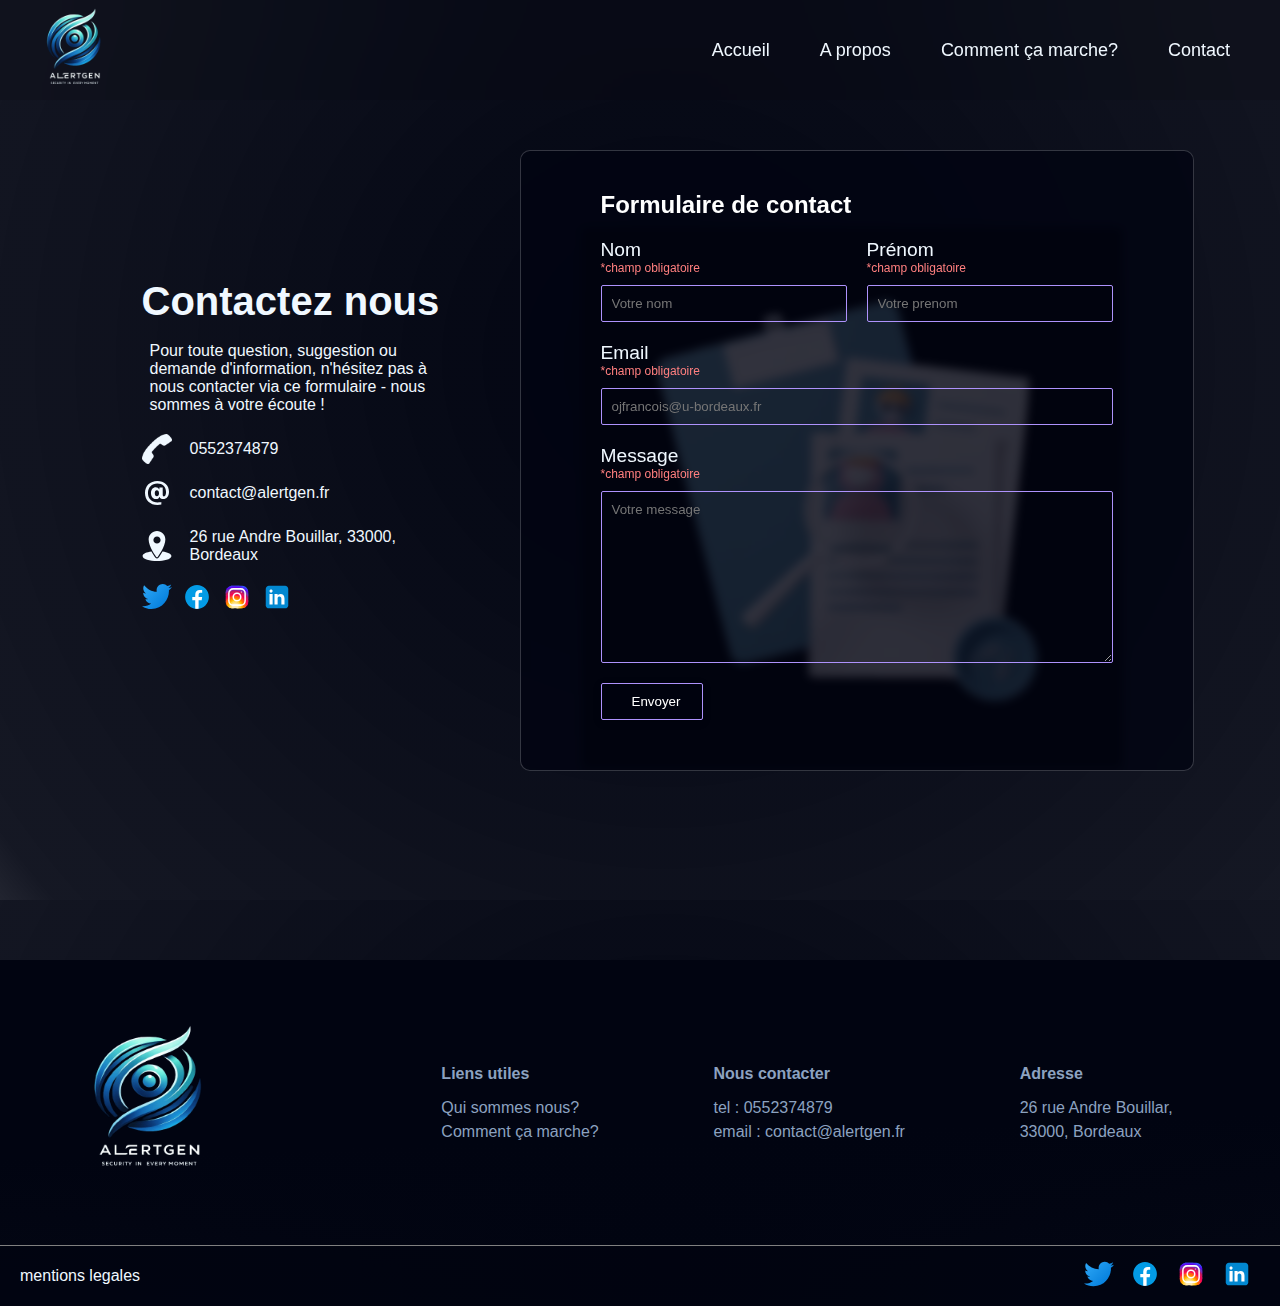
==== commit 68c7577d: "rendu + compression assets" ====
--- a/contact.html
+++ b/contact.html
@@ -10,8 +10,8 @@
   <body>
     <header class="header">
       <div class="logo">
-        <a href="#">
-          <img src="assets/img/logo_alertgen.png" alt="" />
+        <a href="index.html">
+          <img src="assets/img/logo_alertgen.png" alt="logo alertgen" />
         </a>
       </div>
       <div class="navigation">
@@ -106,7 +106,7 @@
         </form>
       </section>
       <video autoplay loop muted>
-        <source src="assets/video/arriere-formulaire.webm" type="video/webm" />
+        <source src="assets/video/arriere-formulaire.mp4" type="video/webm" />
       </video>
     </main>
     <footer>
